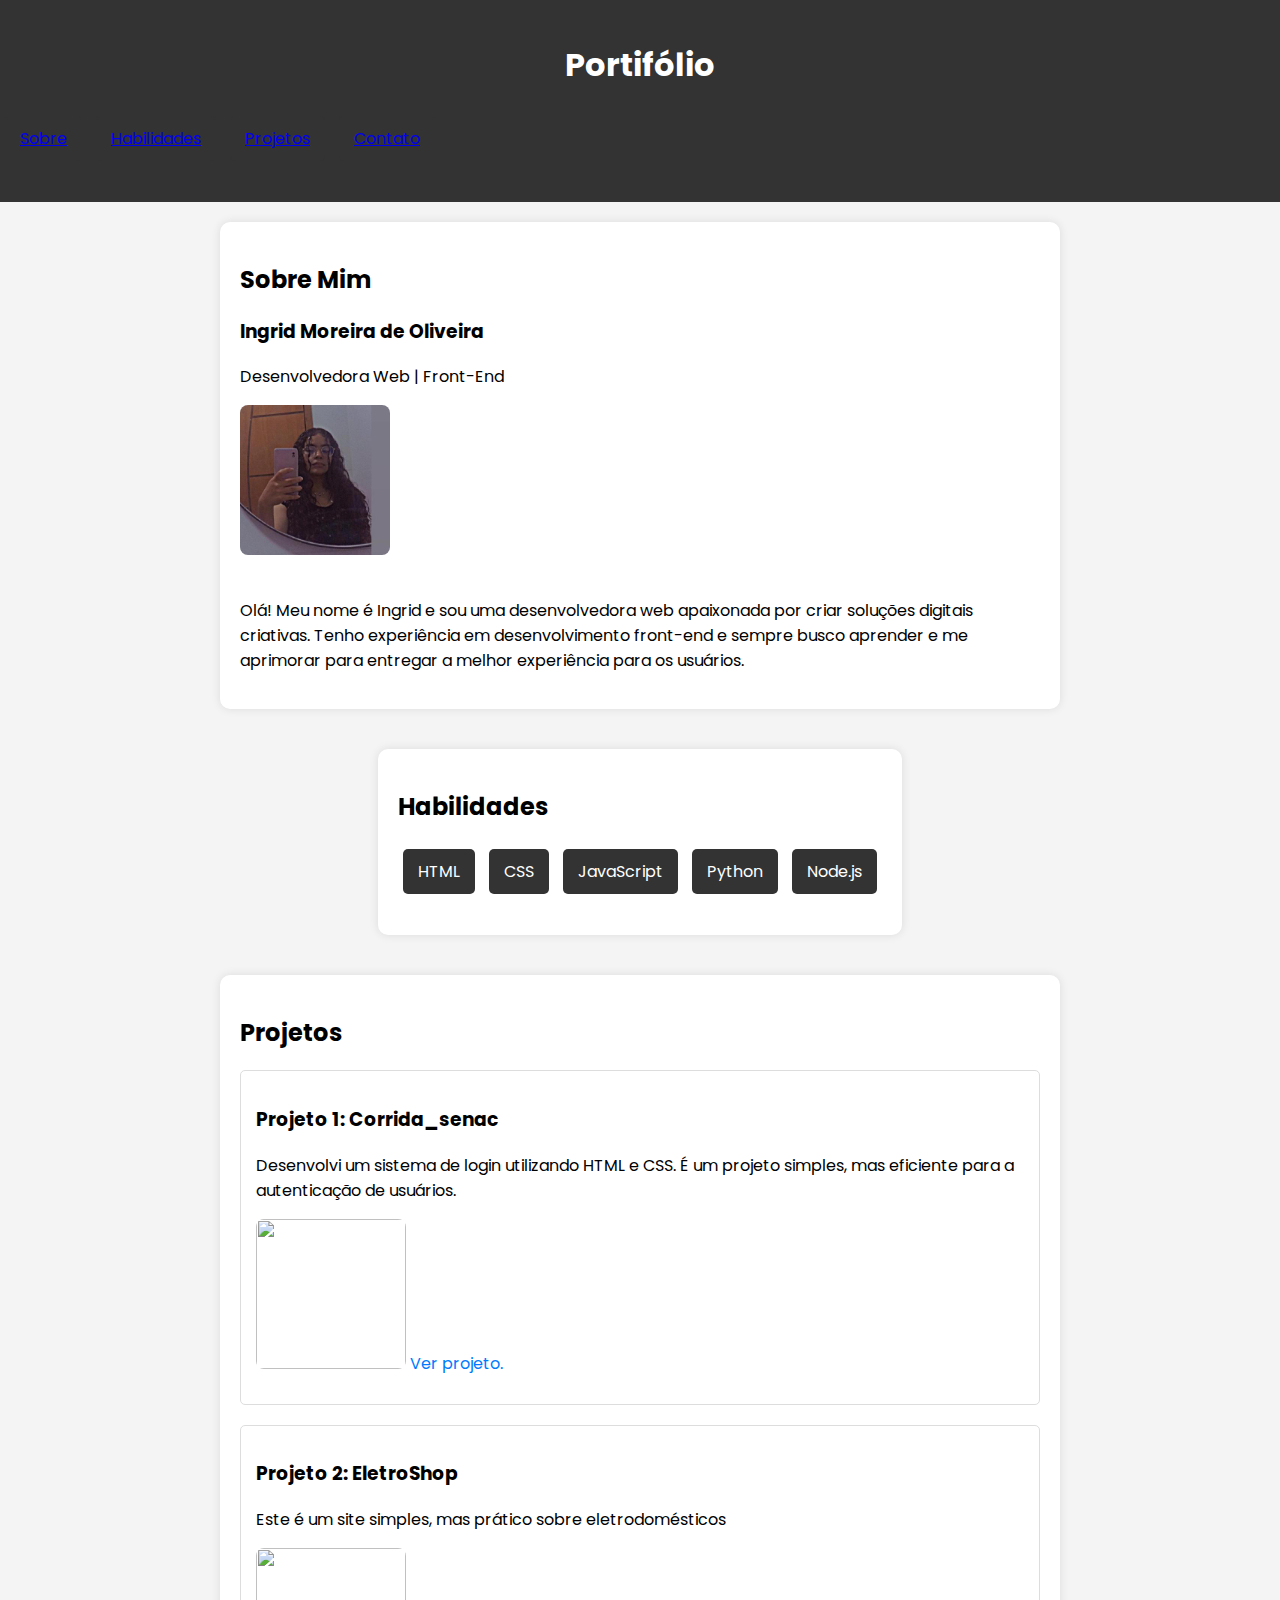
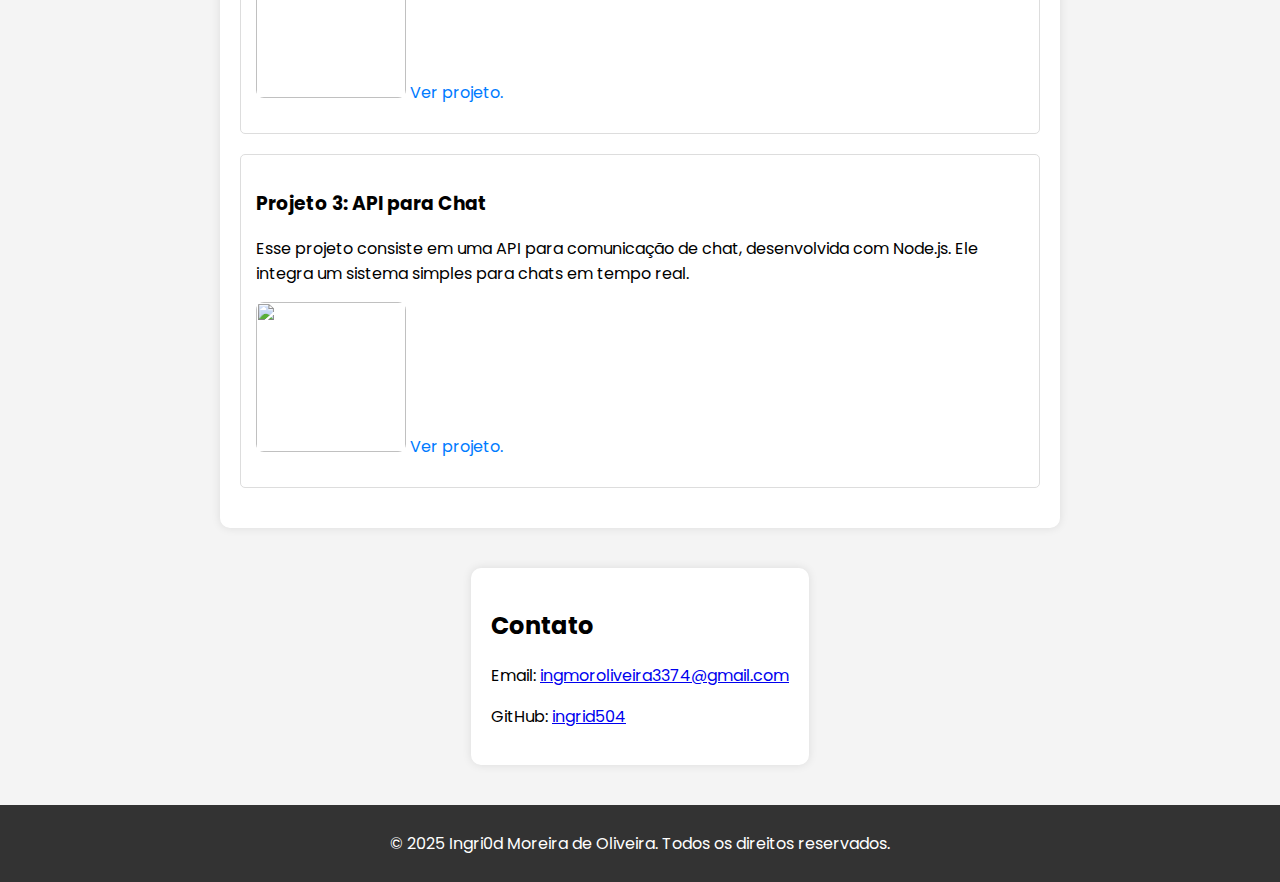
==== index.html @ b7253df1 "Add files via upload" ====
<!DOCTYPE html>
<html lang="pt-BR">
<head>
    <meta charset="UTF-8">
    <meta name="viewport" content="width=device-width, initial-scale=1.0">
    <meta name="description" content="Portfólio de Ingrid Moreira de Oliveira, Desenvolvedora Web Front-End">
    <title>Portfólio - Ingrid Moreira</title>
    <link rel="stylesheet" href="style.css">
    <!-- Conexão otimizada com a Google Fonts -->
    <link rel="preconnect" href="https://fonts.gstatic.com">
    <link href="https://fonts.googleapis.com/css2?family=Poppins:wght@300;400;700&display=swap" rel="stylesheet">
</head>
<body>
    <header>
        <h1>Portifólio</h1>
        <!-- Menu de navegação para facilitar a navegação -->
        <nav>
            <ul>
                <li><a href="#sobre">Sobre</a></li>
                <li><a href="#habilidades">Habilidades</a></li>
                <li><a href="#projetos">Projetos</a></li>
                <li><a href="#contato">Contato</a></li>
            </ul>
        </nav>
    </header>

    <section id="sobre">
        <h2>Sobre Mim
        <h3>Ingrid Moreira de Oliveira</h3>
        <p>Desenvolvedora Web | Front-End</p>
        </h2>
        <img src="img/ind.jpg" alt="Foto de Ingrid, Desenvolvedora Web" />
        <p>Olá! Meu nome é Ingrid e sou uma desenvolvedora web apaixonada por criar soluções digitais criativas. Tenho experiência em desenvolvimento front-end e sempre busco aprender e me aprimorar para entregar a melhor experiência para os usuários.</p>
    </section>

    <section id="habilidades">
        <h2>Habilidades</h2>
        <ul>
            <li>HTML</li>
            <li>CSS</li>
            <li>JavaScript</li>
            <li>Python</li>
            <li>Node.js</li>
        </ul>
    </section>

    <section id="projetos">
        <h2>Projetos</h2>
        <div class="projeto">
            <h3>Projeto 1: Corrida_senac</h3>
            <p>Desenvolvi um sistema de login utilizando HTML e CSS. É um projeto simples, mas eficiente para a  autenticação de usuários.</p>
            <img src="../portifolio/img/Captura de tela 2025-03-14 170806.png" alt="">
            <a href="https://ingrid504.github.io/Corrida_Senac/" target="_blank">Ver projeto.</a>
        </div>
        <div class="projeto">
            <h3>Projeto 2: EletroShop</h3>
            <p>Este é um site simples, mas prático sobre eletrodomésticos</p>
            <img src="..//portifolio/img/Captura de tela 2025-03-14 154651.png" alt="">
            <a href="https://ingrid504.github.io/EletroShop/" target="_blank">Ver projeto.</a>
        </div>
        <div class="projeto">
            <h3>Projeto 3: API para Chat</h3>
            <p>Esse projeto consiste em uma API para comunicação de chat, desenvolvida com Node.js. Ele integra um sistema simples para chats em tempo real.</p>
            <img src="../portifolio/img/Captura de tela 2025-03-14 163239.png" alt="">
            <a href="https://ingrid504.github.io/Site_2.0/" target="_blank">Ver projeto.</a>
            
        </div>
    </section>

    <section id="contato">
        <h2>Contato</h2>
        <p>Email: <a href="mailto:ingmoroliveira3374@gmail.com">ingmoroliveira3374@gmail.com</a></p>
        <p>GitHub: <a href="https://github.com/ingrid504" target="_blank">ingrid504</a></p>
    </section>

    <footer>
        <p>&copy; 2025 Ingri0d Moreira de Oliveira. Todos os direitos reservados.</p>
    </footer>
</body>
</html>
---- style.css ----
/* Centraliza o conteúdo no body */
body {
    font-family: 'Poppins', sans-serif;
    margin: 0;
    padding: 0;
    background-color: #f4f4f4;
    text-align: center;
    display: flex;
    flex-direction: column;
    justify-content: center;
    align-items: center;
    min-height: 100vh; /* Garante que o conteúdo ocupe toda a altura da tela */
}

/* Estilo do cabeçalho */
header {
    background: #333;
    color: #007BFF;
    color: white;
    padding: 20px;
    width: 100%; /* Garante que o cabeçalho ocupe toda a largura */
    text-align: center;
}

/* Estilo das seções */
section {
    padding: 20px;
    margin: 20px;
    max-width: 800px; /* Limita a largura das seções */
    background: white;
    border-radius: 10px;
    box-shadow: 0 0 10px rgba(0, 0, 0, 0.1);
    text-align: left; /* Alinha o texto à esquerda dentro das seções */
}

/* Estilo das imagens */
img {
    width: 150px; /* Ajuste o tamanho da imagem para mais visibilidade */
    height: 150px;
    border-radius: 8px;
    margin-bottom: 20px;
}

/* Estilos para as imagens dos projetos */
.img-projeto {
    width: 100%;           /* A imagem ocupará 100% da largura do contêiner */
    height: 150px;         /* Define a altura das imagens (ajuste conforme necessário) */
    object-fit: cover;     /* Faz com que as imagens cubram o espaço sem distorção */
    border-radius: 8px;    /* Bordas arredondadas para um visual mais suave */
    margin-bottom: 20px;   /* Espaçamento abaixo da imagem */
}

/* Estilo da lista de habilidades */
ul {
    list-style: none;
    padding: 0;
    text-align: left; /* Alinha as habilidades à esquerda */
}

li {
    display: inline-block;
    background: #333;
    color: white;
    padding: 10px 15px;
    margin: 5px;
    border-radius: 5px;
}

/* Estilo dos projetos */
.projeto {
    margin: 20px 0;
    padding: 15px;
    border: 1px solid #ddd;
    border-radius: 5px;
}

/* Links dos projetos */
.projeto a {
    display: inline-block;
    margin-top: 10px;
    text-decoration: none;
    color: #007BFF;
}

/* Estilo do rodapé */
footer {
    background: #333;
    color: white;
    padding: 10px;
    margin-top: 20px;
    width: 100%; /* Garante que o rodapé ocupe toda a largura */
    text-align: center;
}
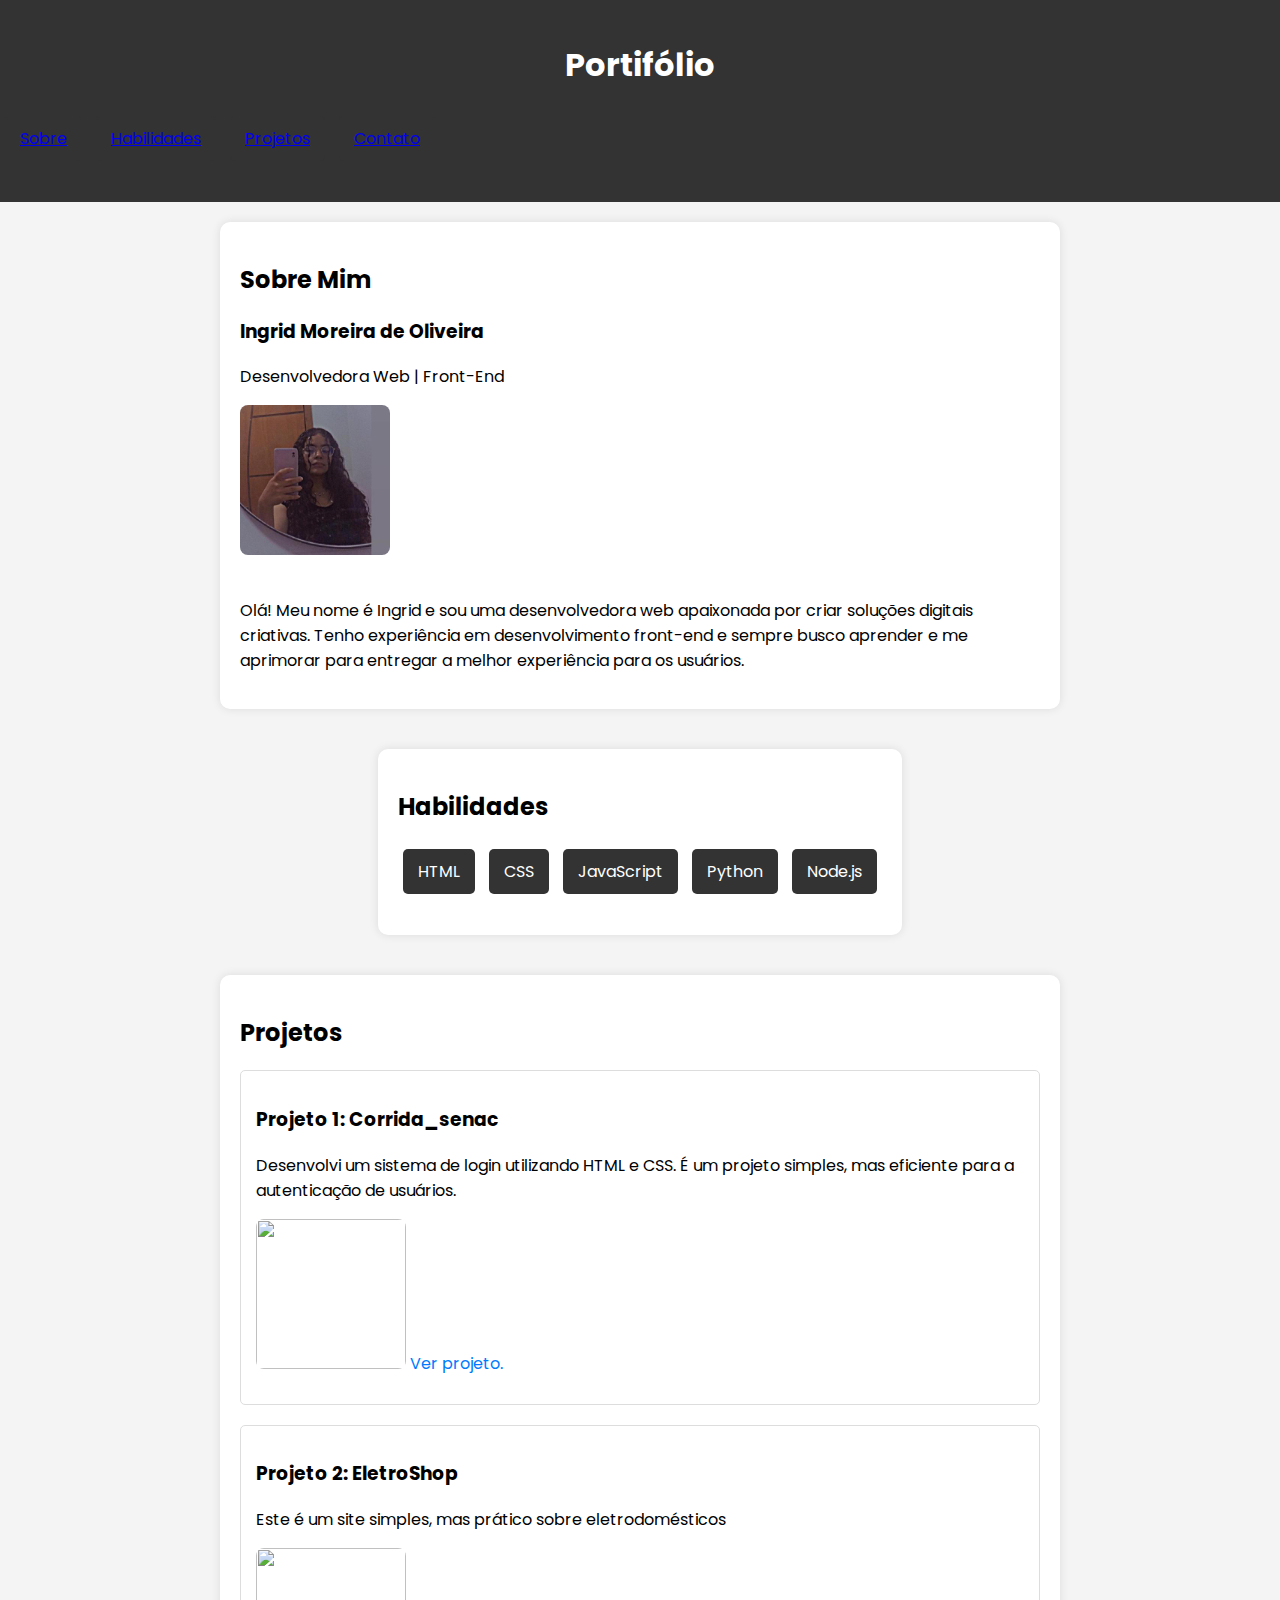
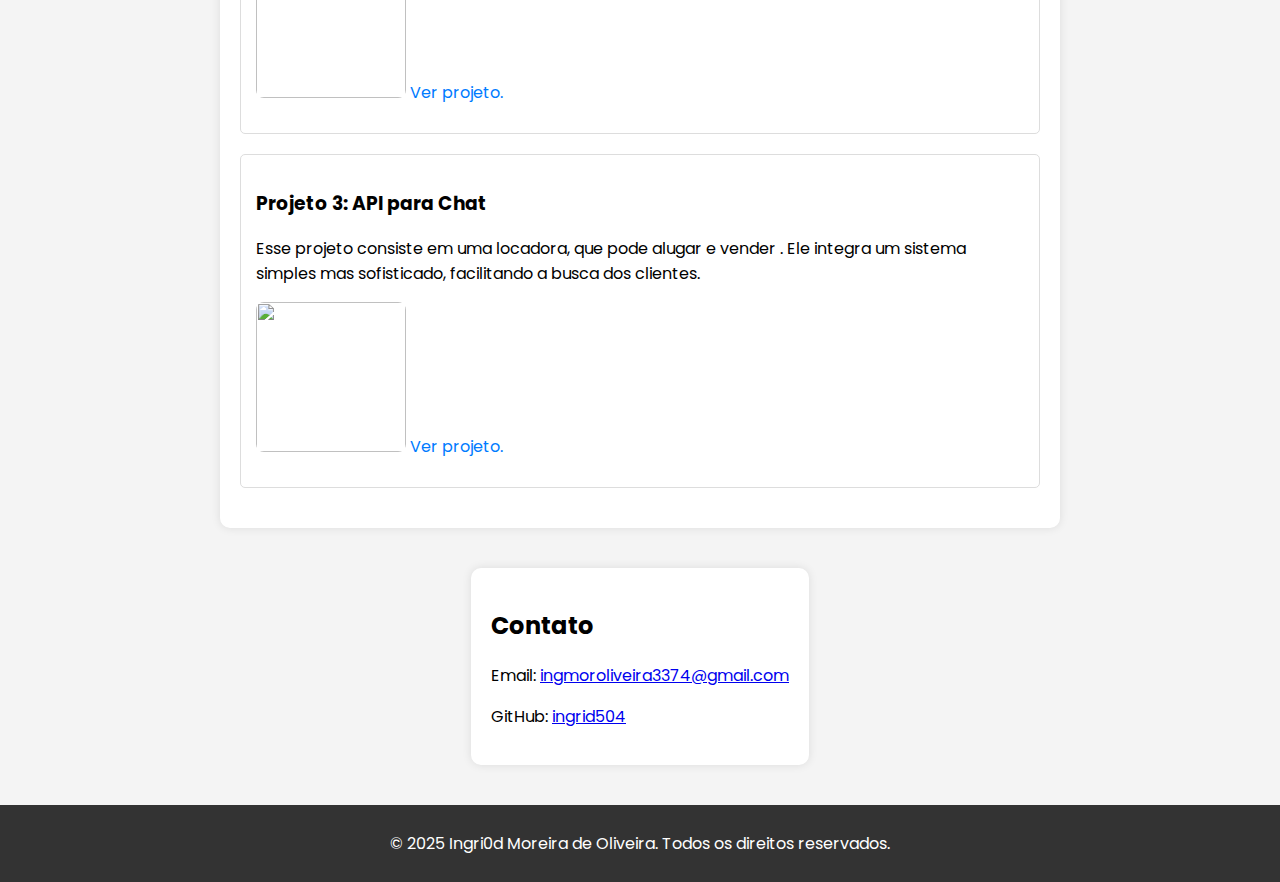
==== commit e9bad7a7: "Add files via upload" ====
--- a/index.html
+++ b/index.html
@@ -60,7 +60,7 @@
         </div>
         <div class="projeto">
             <h3>Projeto 3: API para Chat</h3>
-            <p>Esse projeto consiste em uma API para comunicação de chat, desenvolvida com Node.js. Ele integra um sistema simples para chats em tempo real.</p>
+            <p>Esse projeto consiste em uma locadora, que pode alugar e vender . Ele integra um sistema simples mas sofisticado, facilitando a busca dos clientes.</p>
             <img src="../portifolio/img/Captura de tela 2025-03-14 163239.png" alt="">
             <a href="https://ingrid504.github.io/Site_2.0/" target="_blank">Ver projeto.</a>
             
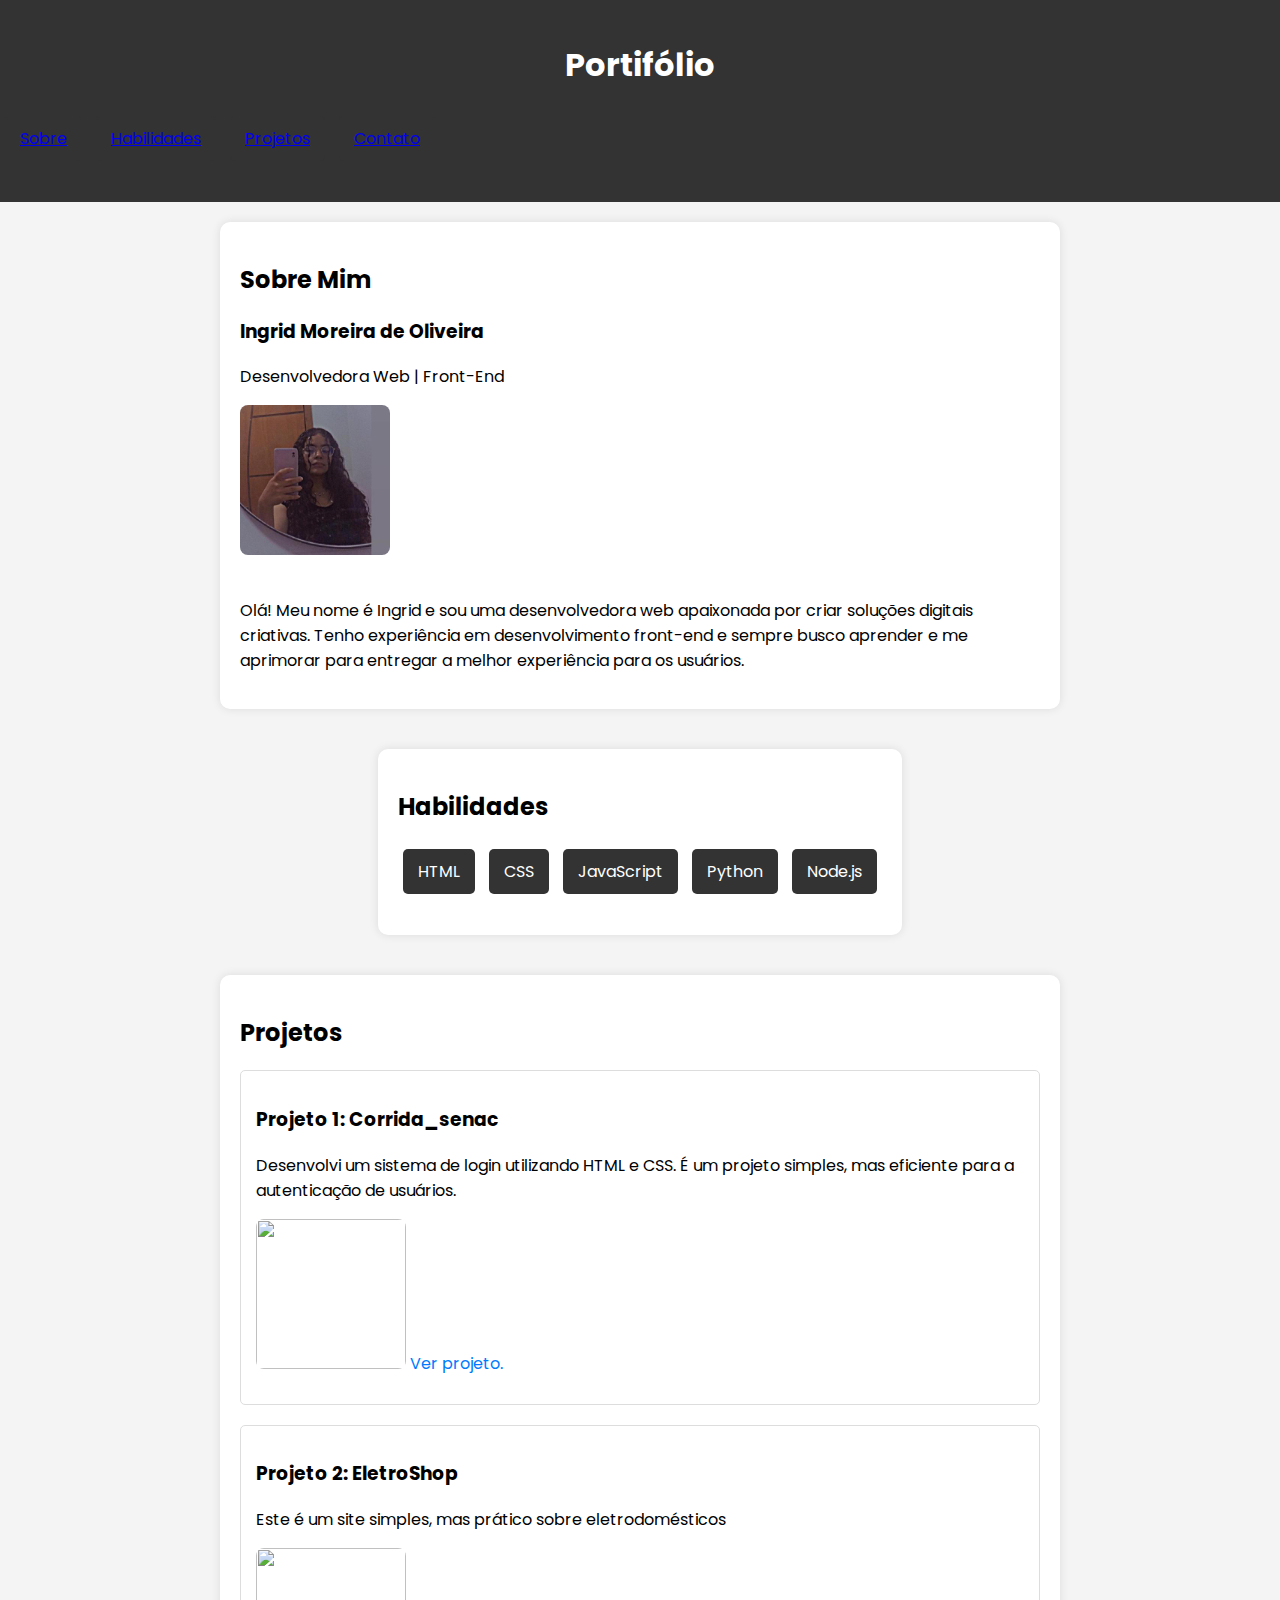
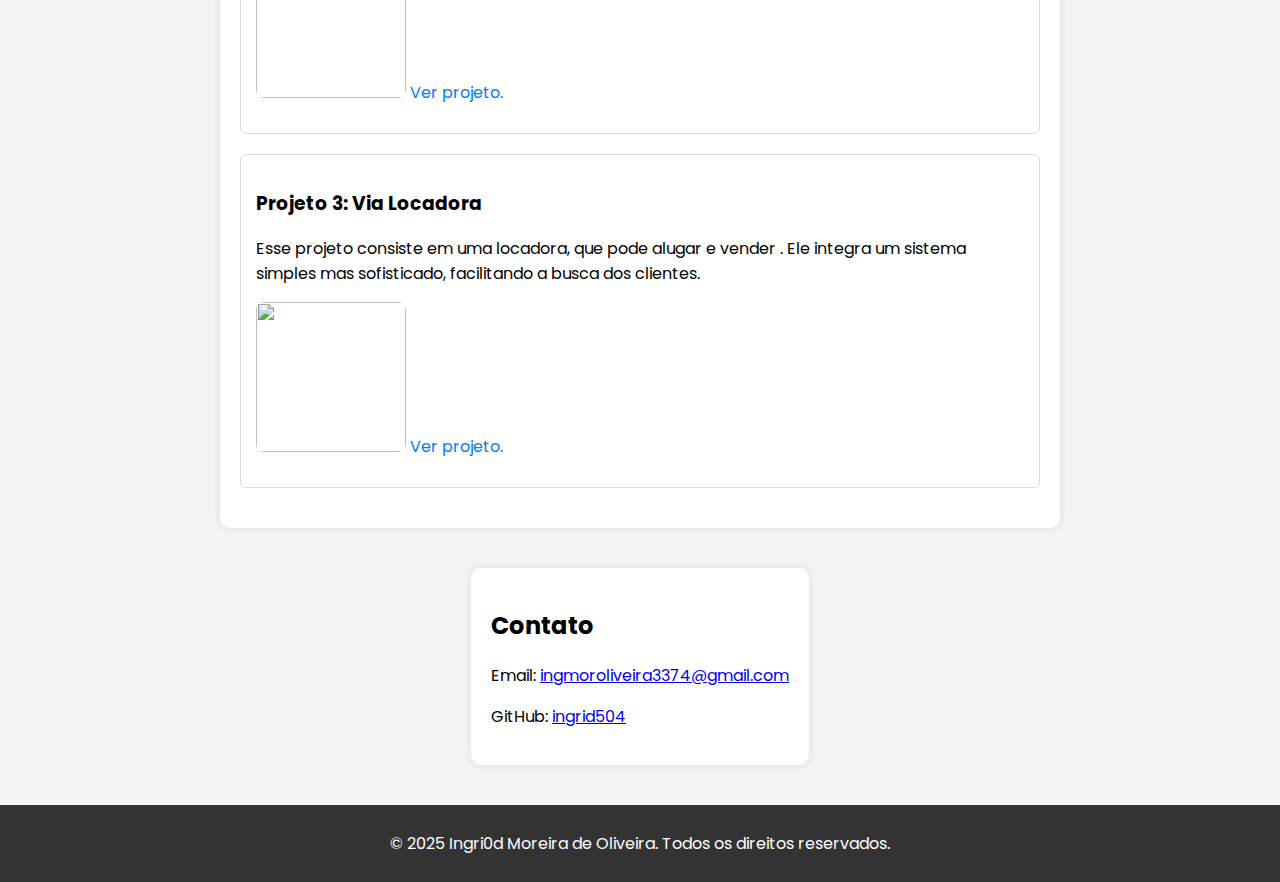
==== commit ff19dbd0: "Update index.html" ====
--- a/index.html
+++ b/index.html
@@ -59,7 +59,7 @@
             <a href="https://ingrid504.github.io/EletroShop/" target="_blank">Ver projeto.</a>
         </div>
         <div class="projeto">
-            <h3>Projeto 3: API para Chat</h3>
+            <h3>Projeto 3: Via Locadora</h3>
             <p>Esse projeto consiste em uma locadora, que pode alugar e vender . Ele integra um sistema simples mas sofisticado, facilitando a busca dos clientes.</p>
             <img src="../portifolio/img/Captura de tela 2025-03-14 163239.png" alt="">
             <a href="https://ingrid504.github.io/Site_2.0/" target="_blank">Ver projeto.</a>
